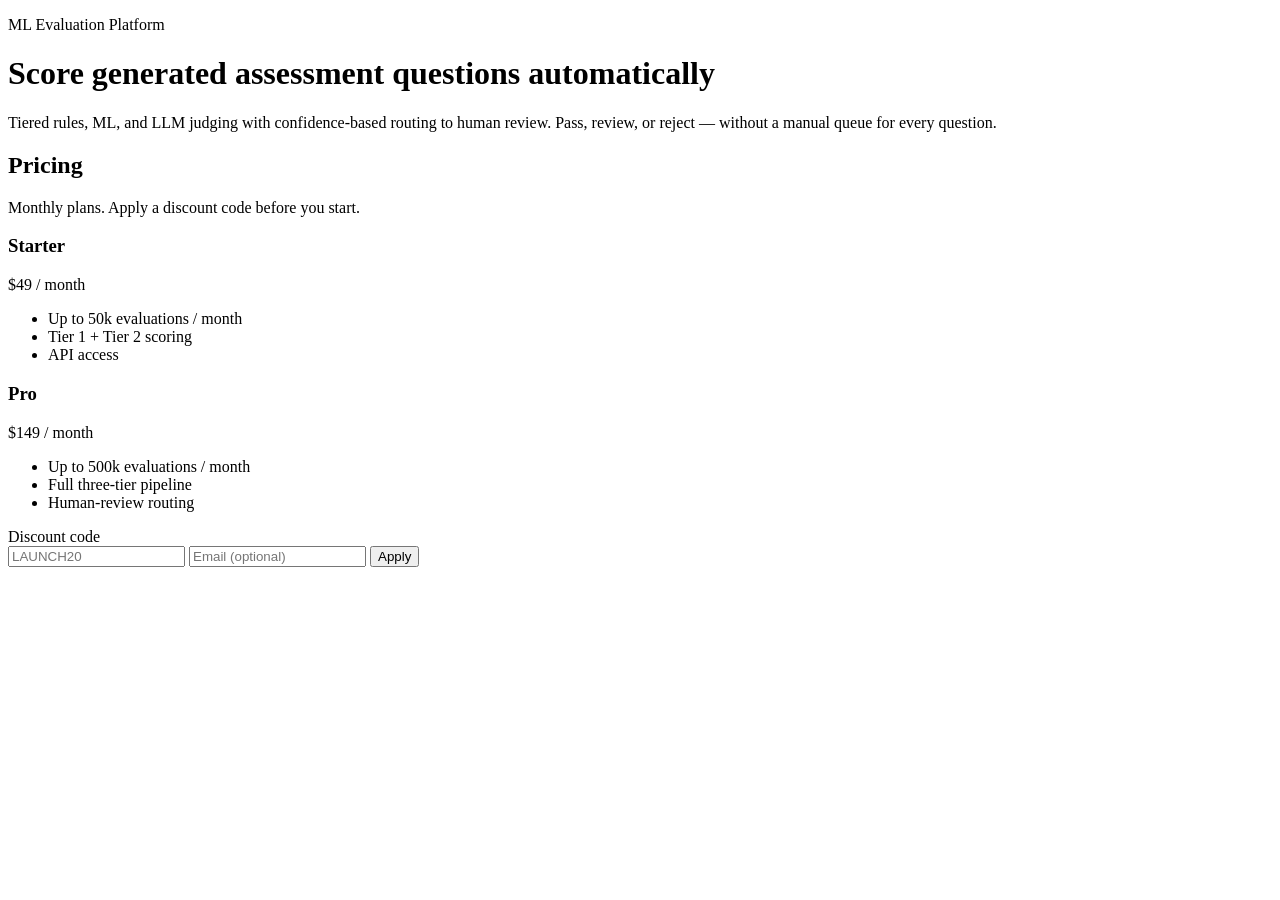
==== src/api/static/index.html @ 4a5f1fd5 "Add a landing page with discount-code application so visitors can apply promo codes before signup. C" ====
<!DOCTYPE html>
<html lang="en">
  <head>
    <meta charset="UTF-8" />
    <meta name="viewport" content="width=device-width, initial-scale=1.0" />
    <title>ML Evaluation Platform</title>
    <link rel="stylesheet" href="/static/styles.css" />
  </head>
  <body>
    <header class="hero">
      <p class="eyebrow">ML Evaluation Platform</p>
      <h1>Score generated assessment questions automatically</h1>
      <p class="lede">
        Tiered rules, ML, and LLM judging with confidence-based routing to
        human review. Pass, review, or reject — without a manual queue for
        every question.
      </p>
    </header>

    <main>
      <section class="pricing" aria-labelledby="pricing-heading">
        <h2 id="pricing-heading">Pricing</h2>
        <p class="section-note">Monthly plans. Apply a discount code before you start.</p>

        <div class="plans">
          <article class="plan" data-plan="starter">
            <h3>Starter</h3>
            <p class="price">
              <span class="price-value" data-base="49" id="price-starter">$49</span>
              <span class="period">/ month</span>
            </p>
            <ul>
              <li>Up to 50k evaluations / month</li>
              <li>Tier 1 + Tier 2 scoring</li>
              <li>API access</li>
            </ul>
          </article>

          <article class="plan plan-featured" data-plan="pro">
            <h3>Pro</h3>
            <p class="price">
              <span class="price-value" data-base="149" id="price-pro">$149</span>
              <span class="period">/ month</span>
            </p>
            <ul>
              <li>Up to 500k evaluations / month</li>
              <li>Full three-tier pipeline</li>
              <li>Human-review routing</li>
            </ul>
          </article>
        </div>

        <form id="discount-form" class="discount-form">
          <label for="discount-code">Discount code</label>
          <div class="discount-row">
            <input
              id="discount-code"
              name="code"
              type="text"
              autocomplete="off"
              placeholder="LAUNCH20"
              required
            />
            <input
              id="discount-email"
              name="email"
              type="email"
              autocomplete="email"
              placeholder="Email (optional)"
            />
            <button type="submit">Apply</button>
          </div>
          <p id="discount-message" class="discount-message" role="status"></p>
        </form>
      </section>
    </main>

    <script src="/static/landing.js"></script>
  </body>
</html>
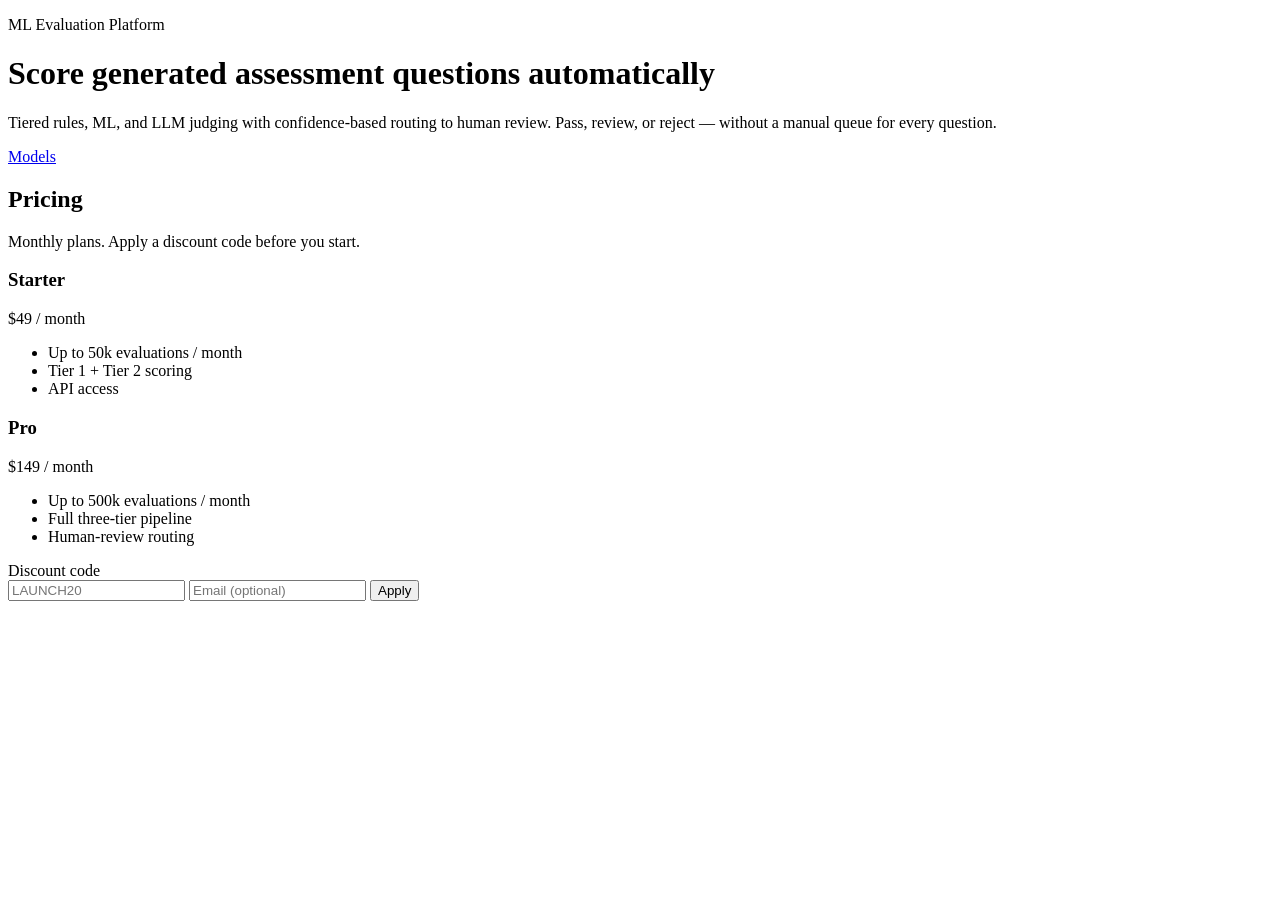
==== commit c30cfc8d: "Add documentation endpoints and static files for evaluation tiers - Updated FastAPI app to include c" ====
--- a/src/api/static/index.html
+++ b/src/api/static/index.html
@@ -15,6 +15,7 @@
         human review. Pass, review, or reject — without a manual queue for
         every question.
       </p>
+      <a class="hero-link" href="/docs">Models</a>
     </header>
 
     <main>
